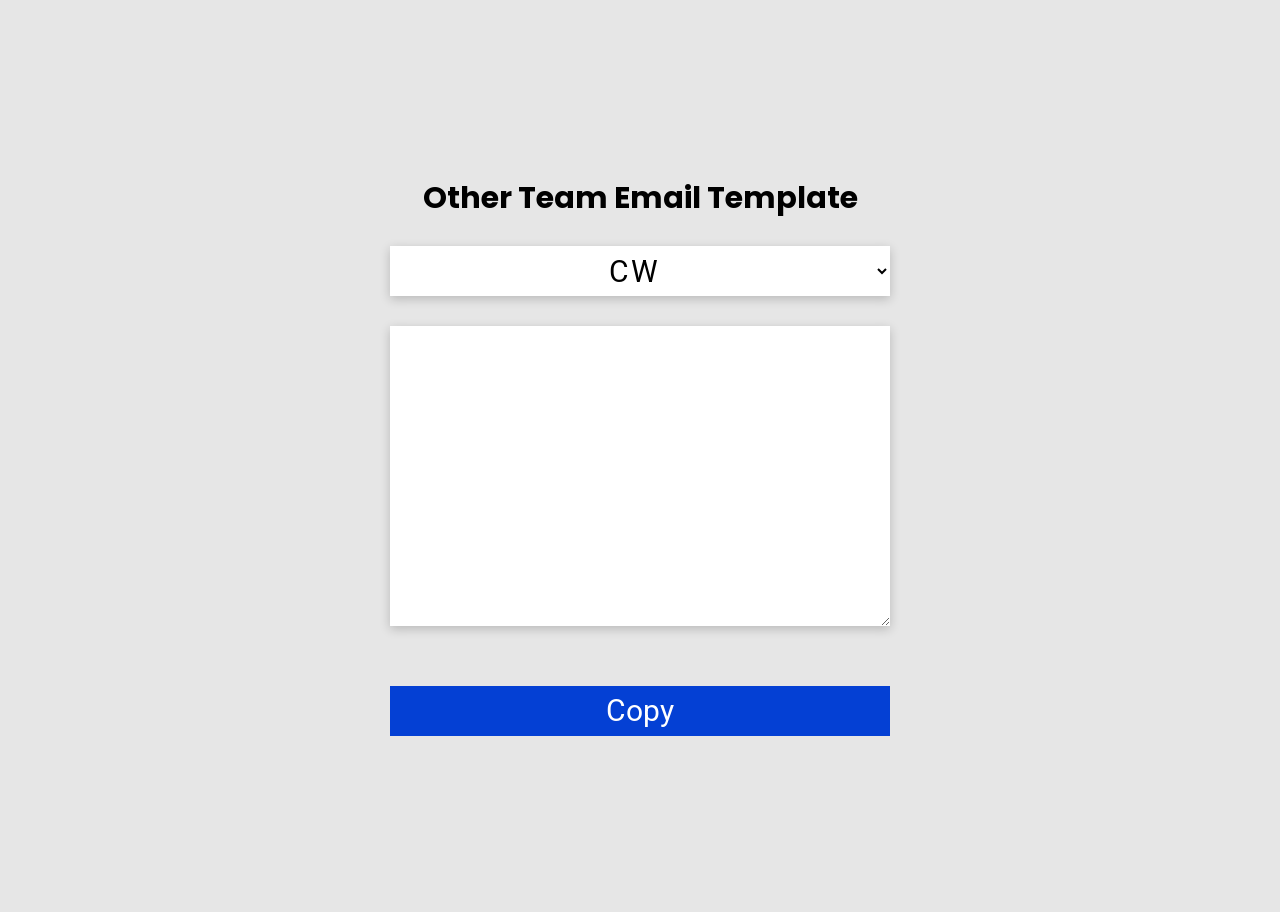
==== index.html @ 68ea846b "Update index.html" ====
<html>
<html lang="en">
<head>
    <meta charset="UTF-8">
    <meta http-equiv="X-UA-Compatible" content="IE=edge">
    <meta name="viewport" content="width=device-width, initial-scale=1.0">
    <title>Copy Task Note</title>
    <link rel="stylesheet" href="./style.css">
</head>
<body>
    

<div class="wrapper">
    <div class="textcopy_con">
    <h2>Other Team Email Template</h2>
    <select name="task_name" id="taskname" onchange="populate(this.id, 'tasktemplate')">
        <option value="cw">CW</option>
        <option value="fdg">FDG</option>
        <option value="design">Design</option>
        <option value="web2">Web2</option>
        <option value="dany">Geordany</option>
    </select>
    <div class="text-box">
        <div class="top-title">
        </div>
<!-- FOR CW -->
<textarea spellcheck="false" disabled class="hide-sa" id="tasktemplate">

</textarea>
<a class="copy-btn">
    <p>Copy</p> 
</a>
</div>
</div>
</div>

<script src="./app.js"></script>
</body>
</html>
---- style.css ----
@import url('https://fonts.googleapis.com/css2?family=Roboto:wght@300;400;500;700&display=swap');
@import url('https://fonts.googleapis.com/css2?family=Poppins:wght@700&display=swap');

*{
    margin: 0;
    padding: 0;
    box-sizing: border-box;
}

.wrapper {
        width: 100%;
        max-width: 500px;
        margin: 11em auto;
        position: relative;
}

body {
    background: #e6e6e6;
}

body, select{
    font-family: 'Roboto', sans-serif;
}

select {
    text-align: center;
    font-size: 30px;
    width: 100%;
    margin-bottom: 30px;
    height: 50px;
    letter-spacing: 2px;
    background-color: #fff;
    border: none;
    box-shadow: 0 3px 10px rgb(0 0 0 / 0.2);
}

h2 {text-align: center;font-size: 30px;
    margin-bottom: 25px;
    font-family: 'Poppins', sans-serif;
}

.copy-btn {
    display: block;
    margin: 60px auto 0;
    text-align: center;
    background-color: #0440d4;
    height: 50px;
    line-height: 50px;
    color: #fff;
    font-size: 30px;
    text-decoration: none;
    position: relative;
    cursor: pointer;
}

.copy-btn:hover{
    background: #39ac19;
}


.copy-btn p::before {
content: 'Copied';
position: absolute;
top: -40px;
background-color: #39ac19;
font-size: 16px;
width: 100px;
height: 30px;
text-align: center;
line-height: 30px;
left: 195px;
display: none;
}

.copy-btn .active p::before {
    display: none;
}





.text-box textarea {
    width: 100%;
    min-height: 300px;
    padding: 1em;
    font-family: 'Roboto', sans-serif;
    border: none;
    background: #fff;
    box-shadow: 0 3px 10px rgb(0 0 0 / 0.2);
    
}
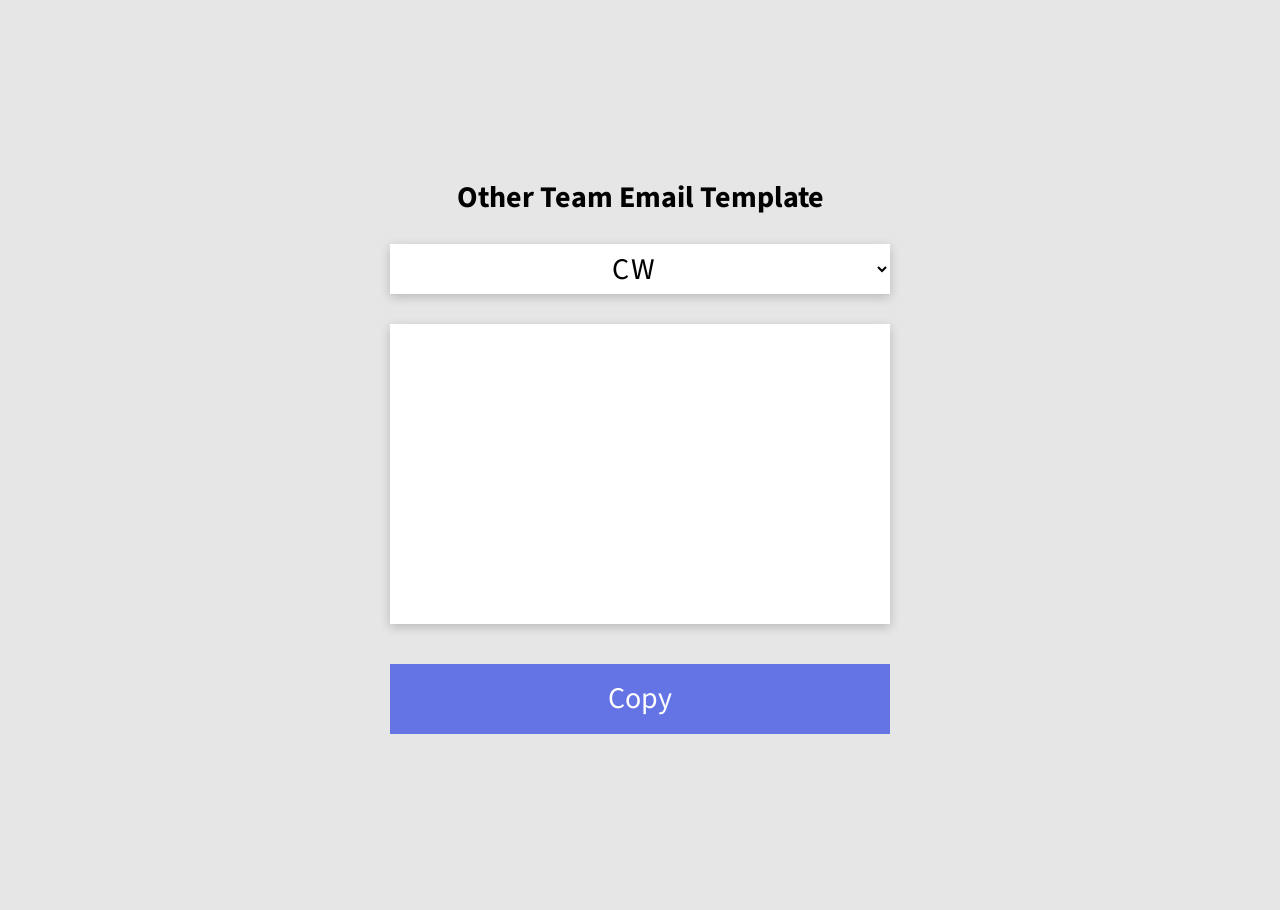
==== commit 612cafc4: "update" ====
--- a/index.html
+++ b/index.html
@@ -1,10 +1,9 @@
-<html>
 <html lang="en">
 <head>
     <meta charset="UTF-8">
     <meta http-equiv="X-UA-Compatible" content="IE=edge">
     <meta name="viewport" content="width=device-width, initial-scale=1.0">
-    <title>Copy Task Note</title>
+    <title>Copy Template</title>
     <link rel="stylesheet" href="./style.css">
 </head>
 <body>
@@ -18,7 +17,8 @@
         <option value="fdg">FDG</option>
         <option value="design">Design</option>
         <option value="web2">Web2</option>
-        <option value="dany">Geordany</option>
+        <option value="webcon">Webcon</option>
+        <option value="seo">SEO</option>
     </select>
     <div class="text-box">
         <div class="top-title">
--- a/style.css
+++ b/style.css
@@ -1,5 +1,4 @@
-@import url('https://fonts.googleapis.com/css2?family=Roboto:wght@300;400;500;700&display=swap');
-@import url('https://fonts.googleapis.com/css2?family=Poppins:wght@700&display=swap');
+@import url('https://fonts.googleapis.com/css2?family=Source+Sans+Pro:wght@300;400;600&display=swap');
 
 *{
     margin: 0;
@@ -19,7 +18,7 @@
 }
 
 body, select{
-    font-family: 'Roboto', sans-serif;
+    font-family: 'Source Sans Pro', sans-serif;
 }
 
 select {
@@ -36,16 +35,14 @@
 
 h2 {text-align: center;font-size: 30px;
     margin-bottom: 25px;
-    font-family: 'Poppins', sans-serif;
 }
 
 .copy-btn {
     display: block;
-    margin: 60px auto 0;
+    margin: 40px auto 0;
     text-align: center;
-    background-color: #0440d4;
-    height: 50px;
-    line-height: 50px;
+    background-color: #6474E5;
+    line-height: 70px;
     color: #fff;
     font-size: 30px;
     text-decoration: none;
@@ -54,7 +51,7 @@
 }
 
 .copy-btn:hover{
-    background: #39ac19;
+    background: #9AA4EC;
 }
 
 
@@ -84,9 +81,9 @@
     width: 100%;
     min-height: 300px;
     padding: 1em;
-    font-family: 'Roboto', sans-serif;
+    font-family: 'Source Sans Pro', sans-serif;
     border: none;
     background: #fff;
     box-shadow: 0 3px 10px rgb(0 0 0 / 0.2);
-    
+    resize: none;
 }
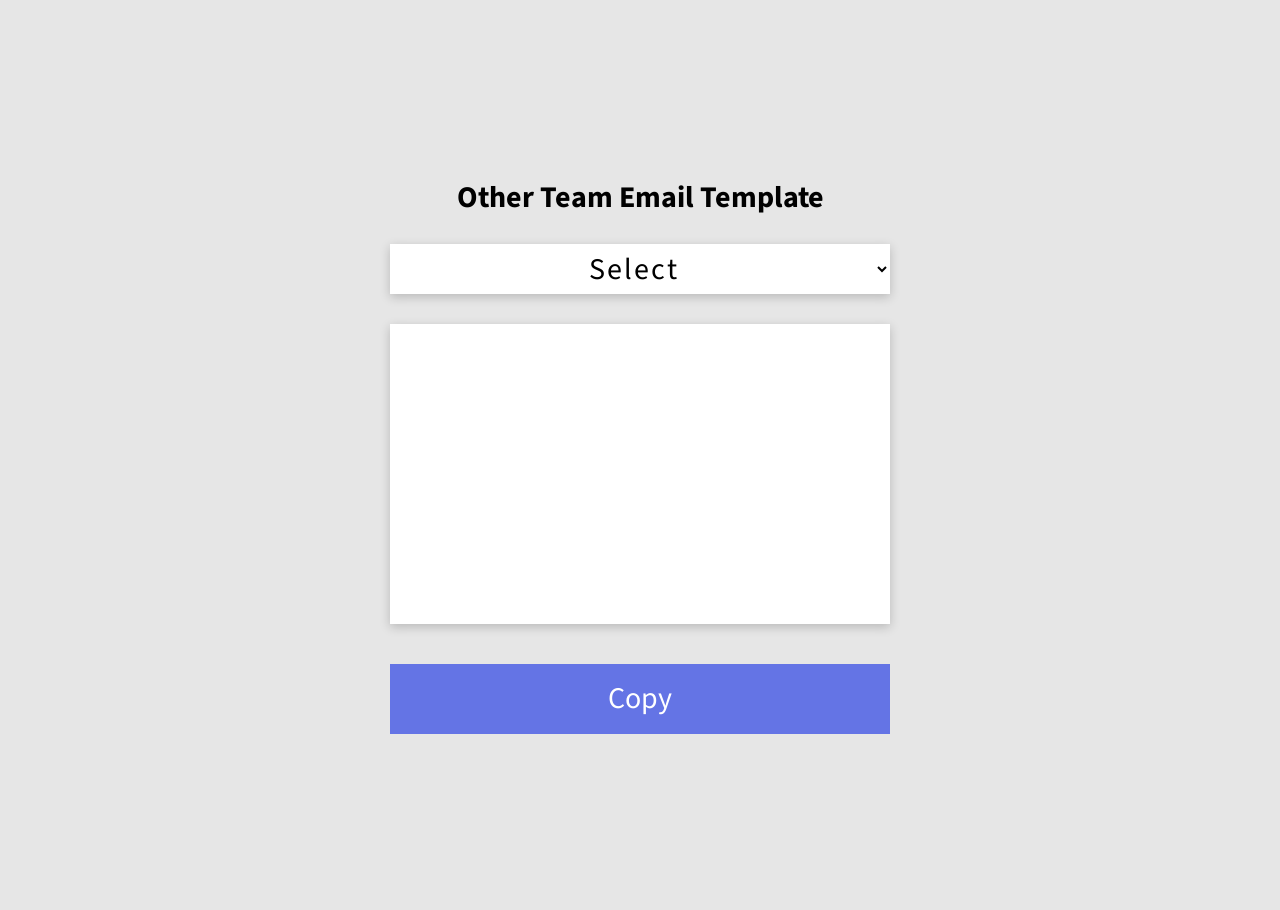
==== commit d2c2907c: "update" ====
--- a/index.html
+++ b/index.html
@@ -13,6 +13,7 @@
     <div class="textcopy_con">
     <h2>Other Team Email Template</h2>
     <select name="task_name" id="taskname" onchange="populate(this.id, 'tasktemplate')">
+        <option selected disabled hidden>Select</option>
         <option value="cw">CW</option>
         <option value="fdg">FDG</option>
         <option value="design">Design</option>
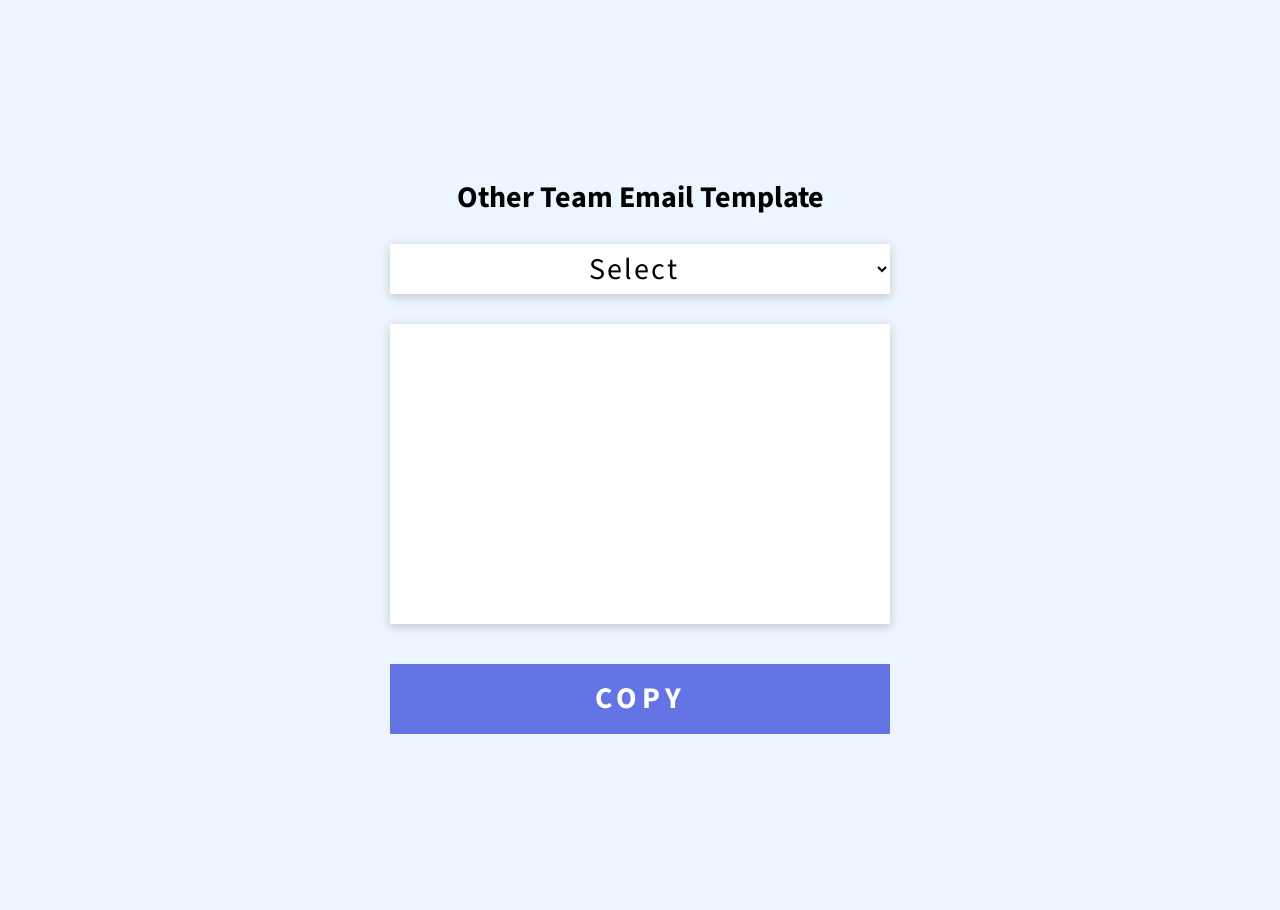
==== commit ac001f1c: "update" ====
--- a/index.html
+++ b/index.html
@@ -21,16 +21,13 @@
         <option value="webcon">Webcon</option>
         <option value="seo">SEO</option>
     </select>
-    <div class="text-box">
-        <div class="top-title">
-        </div>
-<!-- FOR CW -->
-<textarea spellcheck="false" disabled class="hide-sa" id="tasktemplate">
+<div class="text-box">
+<textarea spellcheck="false" disabled class="hide-sa" id="tasktemplate"></textarea>
 
-</textarea>
 <a class="copy-btn">
     <p>Copy</p> 
 </a>
+
 </div>
 </div>
 </div>
--- a/style.css
+++ b/style.css
@@ -13,10 +13,8 @@
         position: relative;
 }
 
-body {
-    background: #e6e6e6;
-}
-
+body { background: #EDF6FF;}
+   
 body, select{
     font-family: 'Source Sans Pro', sans-serif;
 }
@@ -33,10 +31,8 @@
     box-shadow: 0 3px 10px rgb(0 0 0 / 0.2);
 }
 
-h2 {text-align: center;font-size: 30px;
-    margin-bottom: 25px;
-}
-
+h2 {text-align: center;font-size: 30px; margin-bottom: 25px;}
+   
 .copy-btn {
     display: block;
     margin: 40px auto 0;
@@ -48,42 +44,21 @@
     text-decoration: none;
     position: relative;
     cursor: pointer;
+    text-transform: uppercase;
+    letter-spacing: 5px;
+    font-weight: bold;
 }
 
-.copy-btn:hover{
-    background: #9AA4EC;
-}
-
-
-.copy-btn p::before {
-content: 'Copied';
-position: absolute;
-top: -40px;
-background-color: #39ac19;
-font-size: 16px;
-width: 100px;
-height: 30px;
-text-align: center;
-line-height: 30px;
-left: 195px;
-display: none;
-}
-
-.copy-btn .active p::before {
-    display: none;
-}
-
-
-
-
+.copy-btn:hover{background: #9AA4EC;}
+    
 
 .text-box textarea {
     width: 100%;
     min-height: 300px;
     padding: 1em;
-    font-family: 'Source Sans Pro', sans-serif;
     border: none;
     background: #fff;
     box-shadow: 0 3px 10px rgb(0 0 0 / 0.2);
     resize: none;
+    font-weight: bold;
 }
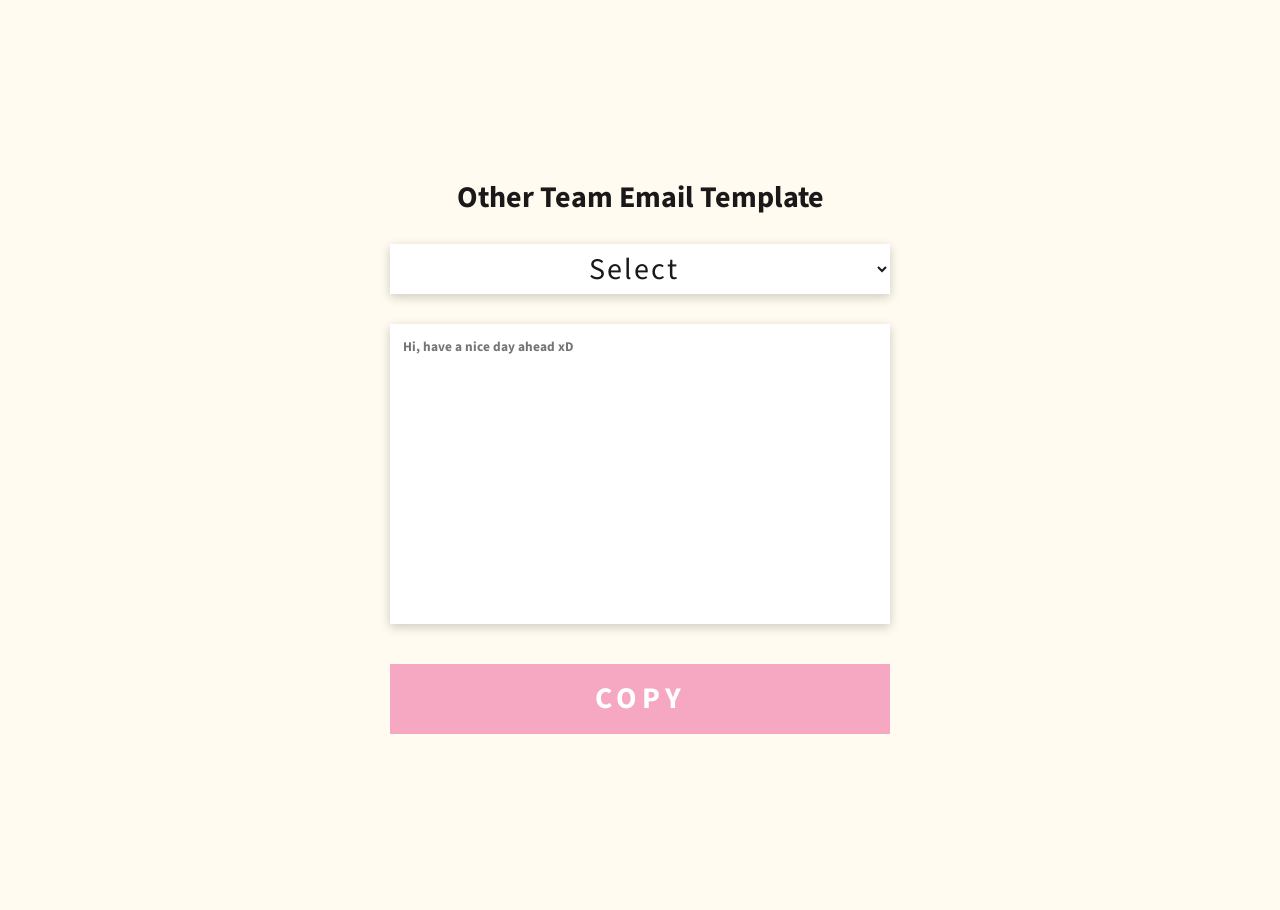
==== commit 5012bdc2: "a" ====
--- a/index.html
+++ b/index.html
@@ -22,7 +22,7 @@
         <option value="seo">SEO</option>
     </select>
 <div class="text-box">
-<textarea spellcheck="false" disabled class="hide-sa" id="tasktemplate"></textarea>
+<textarea spellcheck="false" disabled class="hide-sa" id="tasktemplate" placeholder="Hi, have a nice day ahead xD"></textarea>
 
 <a class="copy-btn">
     <p>Copy</p> 
--- a/style.css
+++ b/style.css
@@ -13,7 +13,7 @@
         position: relative;
 }
 
-body { background: #EDF6FF;}
+body { background: #fffbf0;}
    
 body, select{
     font-family: 'Source Sans Pro', sans-serif;
@@ -29,15 +29,16 @@
     background-color: #fff;
     border: none;
     box-shadow: 0 3px 10px rgb(0 0 0 / 0.2);
+    color: #1a1818;
 }
 
-h2 {text-align: center;font-size: 30px; margin-bottom: 25px;}
+h2 {text-align: center;font-size: 30px; margin-bottom: 25px;color: #1a1818;}
    
 .copy-btn {
     display: block;
     margin: 40px auto 0;
     text-align: center;
-    background-color: #6474E5;
+    background-color: #F6A7C1;
     line-height: 70px;
     color: #fff;
     font-size: 30px;
@@ -49,8 +50,16 @@
     font-weight: bold;
 }
 
-.copy-btn:hover{background: #9AA4EC;}
-    
+.copy-btn:hover, 
+.copy-btn:focus {
+  animation: pulse 1s;
+  box-shadow: 0 0 0 1em transparent;
+  background: #F3D1DC;
+}
+
+@keyframes pulse {
+    0% {box-shadow: 0 0 0 0 #F3D1DC;}
+  }
 
 .text-box textarea {
     width: 100%;
@@ -61,4 +70,5 @@
     box-shadow: 0 3px 10px rgb(0 0 0 / 0.2);
     resize: none;
     font-weight: bold;
+    font-family: 'Source Sans Pro', sans-serif;
 }
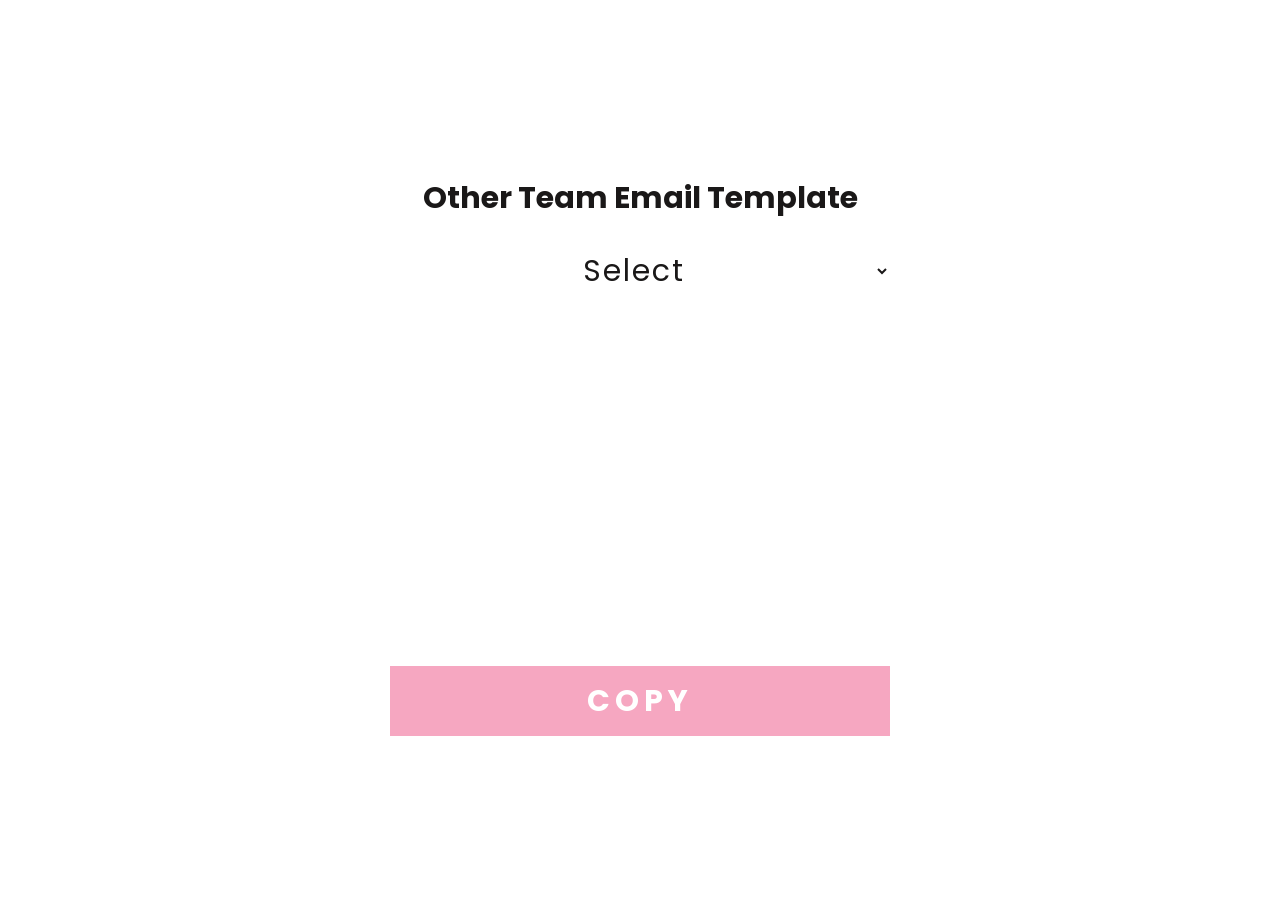
==== commit 282a3ce5: "A" ====
--- a/index.html
+++ b/index.html
@@ -22,7 +22,7 @@
         <option value="seo">SEO</option>
     </select>
 <div class="text-box">
-<textarea spellcheck="false" disabled class="hide-sa" id="tasktemplate" placeholder="Hi, have a nice day ahead xD"></textarea>
+<textarea spellcheck="false" disabled class="hide-sa" id="tasktemplate"></textarea>
 
 <a class="copy-btn">
     <p>Copy</p> 
--- a/style.css
+++ b/style.css
@@ -1,4 +1,4 @@
-@import url('https://fonts.googleapis.com/css2?family=Source+Sans+Pro:wght@300;400;600&display=swap');
+@import url('https://fonts.googleapis.com/css2?family=Poppins:wght@400;600&display=swap');
 
 *{
     margin: 0;
@@ -13,10 +13,10 @@
         position: relative;
 }
 
-body { background: #fffbf0;}
+body {}
    
 body, select{
-    font-family: 'Source Sans Pro', sans-serif;
+    font-family: 'Poppins', sans-serif;
 }
 
 select {
@@ -28,7 +28,6 @@
     letter-spacing: 2px;
     background-color: #fff;
     border: none;
-    box-shadow: 0 3px 10px rgb(0 0 0 / 0.2);
     color: #1a1818;
 }
 
@@ -67,7 +66,6 @@
     padding: 1em;
     border: none;
     background: #fff;
-    box-shadow: 0 3px 10px rgb(0 0 0 / 0.2);
     resize: none;
     font-weight: bold;
     font-family: 'Source Sans Pro', sans-serif;
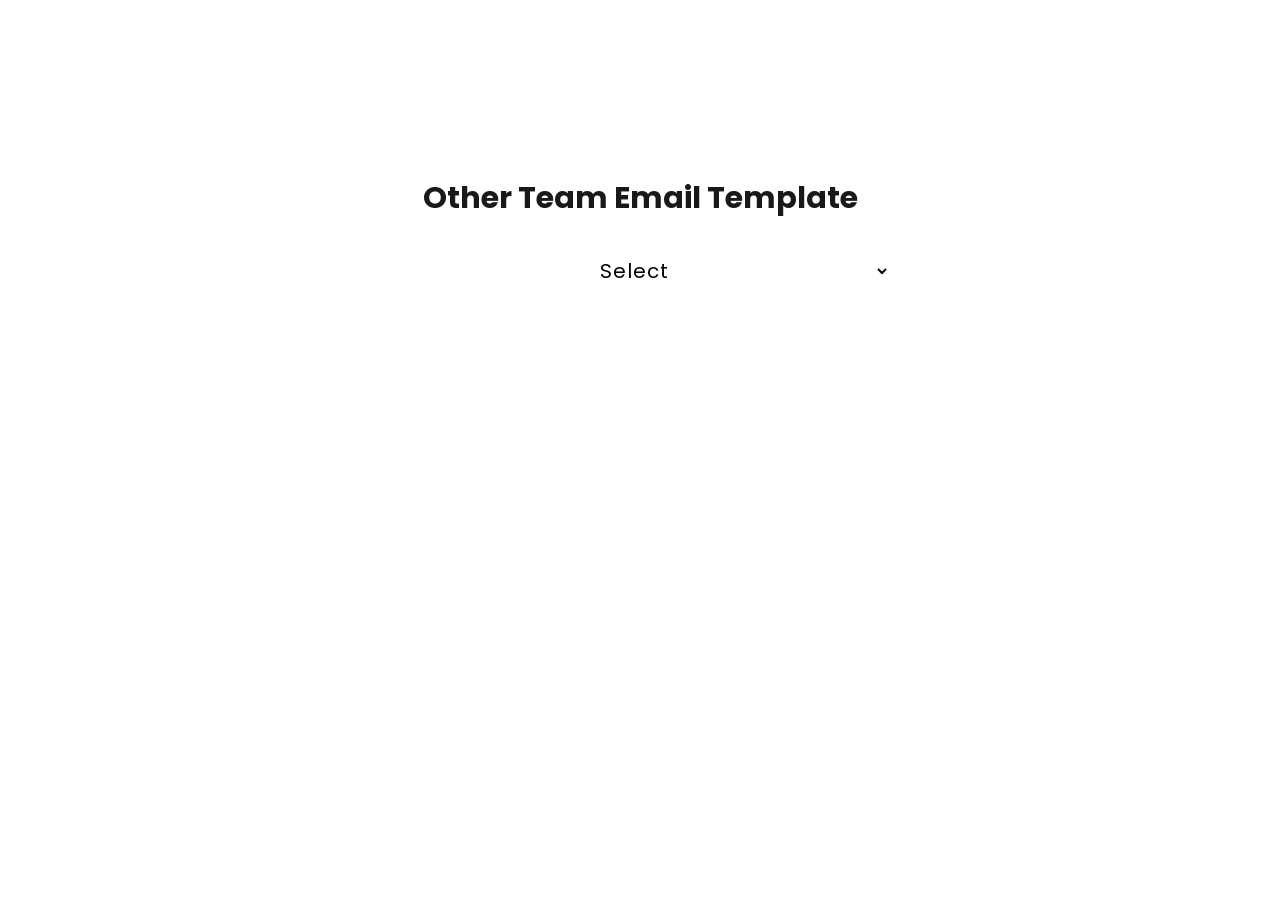
==== commit 805e4f59: "A" ====
--- a/index.html
+++ b/index.html
@@ -10,6 +10,7 @@
     
 
 <div class="wrapper">
+    <div class="copy_con">
     <div class="textcopy_con">
     <h2>Other Team Email Template</h2>
     <select name="task_name" id="taskname" onchange="populate(this.id, 'tasktemplate')">
@@ -31,6 +32,7 @@
 </div>
 </div>
 </div>
+</div>
 
 <script src="./app.js"></script>
 </body>
--- a/style.css
+++ b/style.css
@@ -21,32 +21,29 @@
 
 select {
     text-align: center;
-    font-size: 30px;
+    font-size: 20px;
     width: 100%;
-    margin-bottom: 30px;
     height: 50px;
-    letter-spacing: 2px;
+    letter-spacing: 1px;
     background-color: #fff;
     border: none;
-    color: #1a1818;
+    color: #000;
+    display: block;
+    margin: 0 auto 30px;
 }
 
 h2 {text-align: center;font-size: 30px; margin-bottom: 25px;color: #1a1818;}
    
 .copy-btn {
-    display: block;
-    margin: 40px auto 0;
     text-align: center;
-    background-color: #F6A7C1;
     line-height: 70px;
     color: #fff;
-    font-size: 30px;
-    text-decoration: none;
-    position: relative;
+    font-size: 25px;
     cursor: pointer;
     text-transform: uppercase;
-    letter-spacing: 5px;
+    letter-spacing: 2px;
     font-weight: bold;
+    border-radius: 35px;
 }
 
 .copy-btn:hover, 
